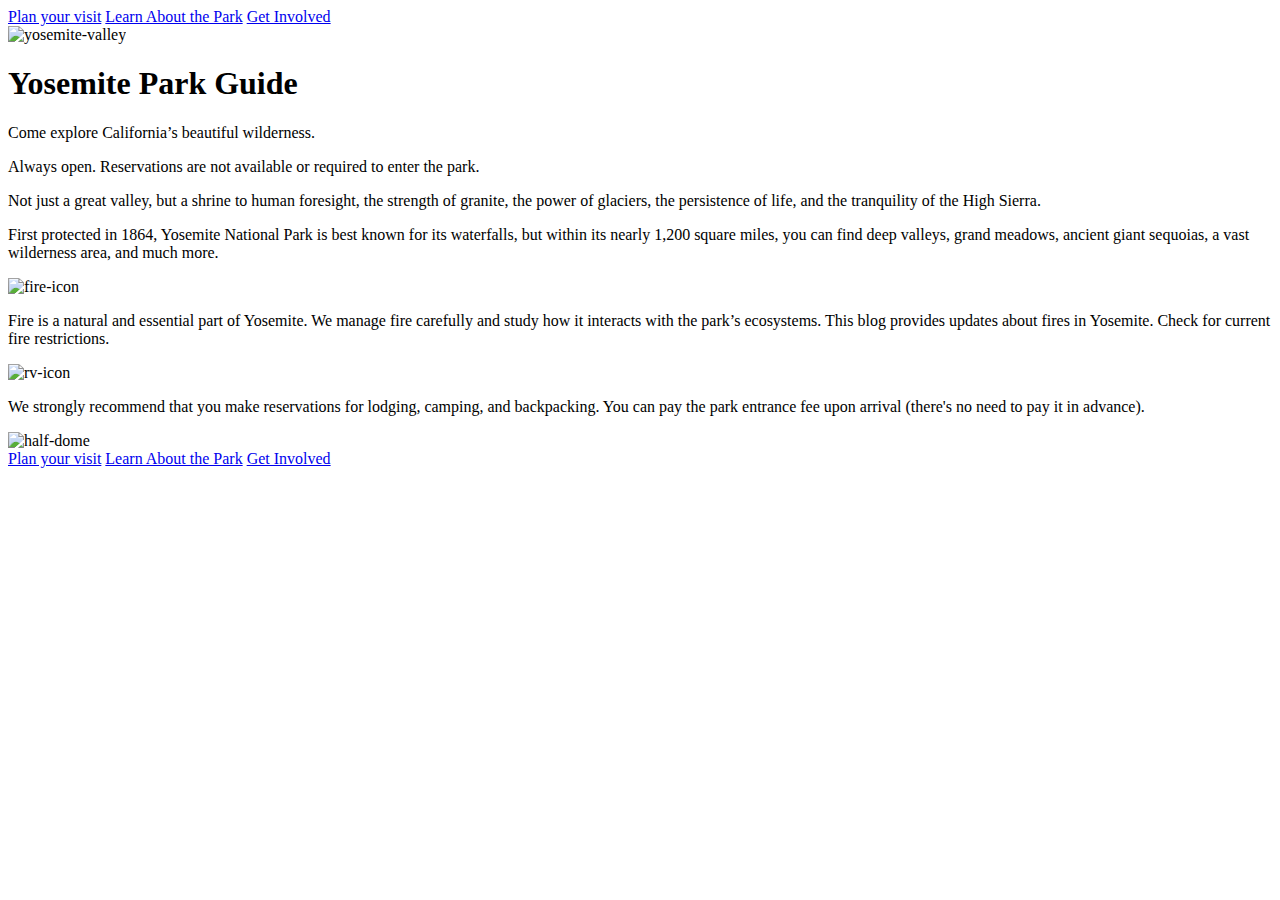
==== index.html @ dfd27735 "added semantic html to raw text in index.html" ====
<!-- Markup the content below with tags and attributes such that it can be styled in CSS-->
<!DOCTYPE html>
<html lang="en">
<head>
<!-- Link your CSS stylesheet -->
    <link rel="stylesheet" href="index.css">
</head>
<body>
  <nav class="nav-top">
    <a href="#">Plan your visit</a>
    <a href="#">Learn About the Park</a>
    <a href="#">Get Involved</a>
  </nav>
  <section class="header">
    <img src="header_img.jpg" alt="yosemite-valley">
    <h1>
      Yosemite Park Guide
    </h1>
    <p>
      Come explore California’s beautiful wilderness.
    </p>
    <p>
      Always open. Reservations are not available or required to enter the park.
    </p>
  </section>
  <section class="info">
    <p>
      Not just a great valley, but a shrine to human foresight, the strength of granite, the power of glaciers, the persistence of life, and the tranquility of the High Sierra.
    </p>
    <p>
      First protected in 1864, Yosemite National Park is best known for its waterfalls, but within its nearly 1,200 square miles, you can find deep valleys, grand meadows, ancient giant sequoias, a vast wilderness area, and much more.
    </p>
  </section>
  <section class="icon-section">
    <div class="icon-container">
      <img src="https://image.flaticon.com/icons/svg/2979/2979348.svg" alt="fire-icon">
      <p>
        Fire is a natural and essential part of Yosemite. We manage fire carefully and study how it interacts with the park’s ecosystems. This blog provides updates about fires in Yosemite. Check for <span>current fire restrictions</span>.
      </p>
    </div>
    <div class="icon-container">
      <img src="https://image.flaticon.com/icons/svg/820/820374.svg" alt="rv-icon">
      <p>
        We strongly recommend that you make reservations for lodging, camping, and backpacking. You can pay the <span>park entrance fee</span> upon arrival (there's no need to pay it in advance).
      </p>
    </div>
  </section>
  <section class="footer">
    <img src="footer_img.png" alt="half-dome">
  </section>
  <nav class="nav-bottom">
    <a href="#">Plan your visit</a>
    <a href="#">Learn About the Park</a>
    <a href="#">Get Involved</a>
  </nav>  
</body>
</html>
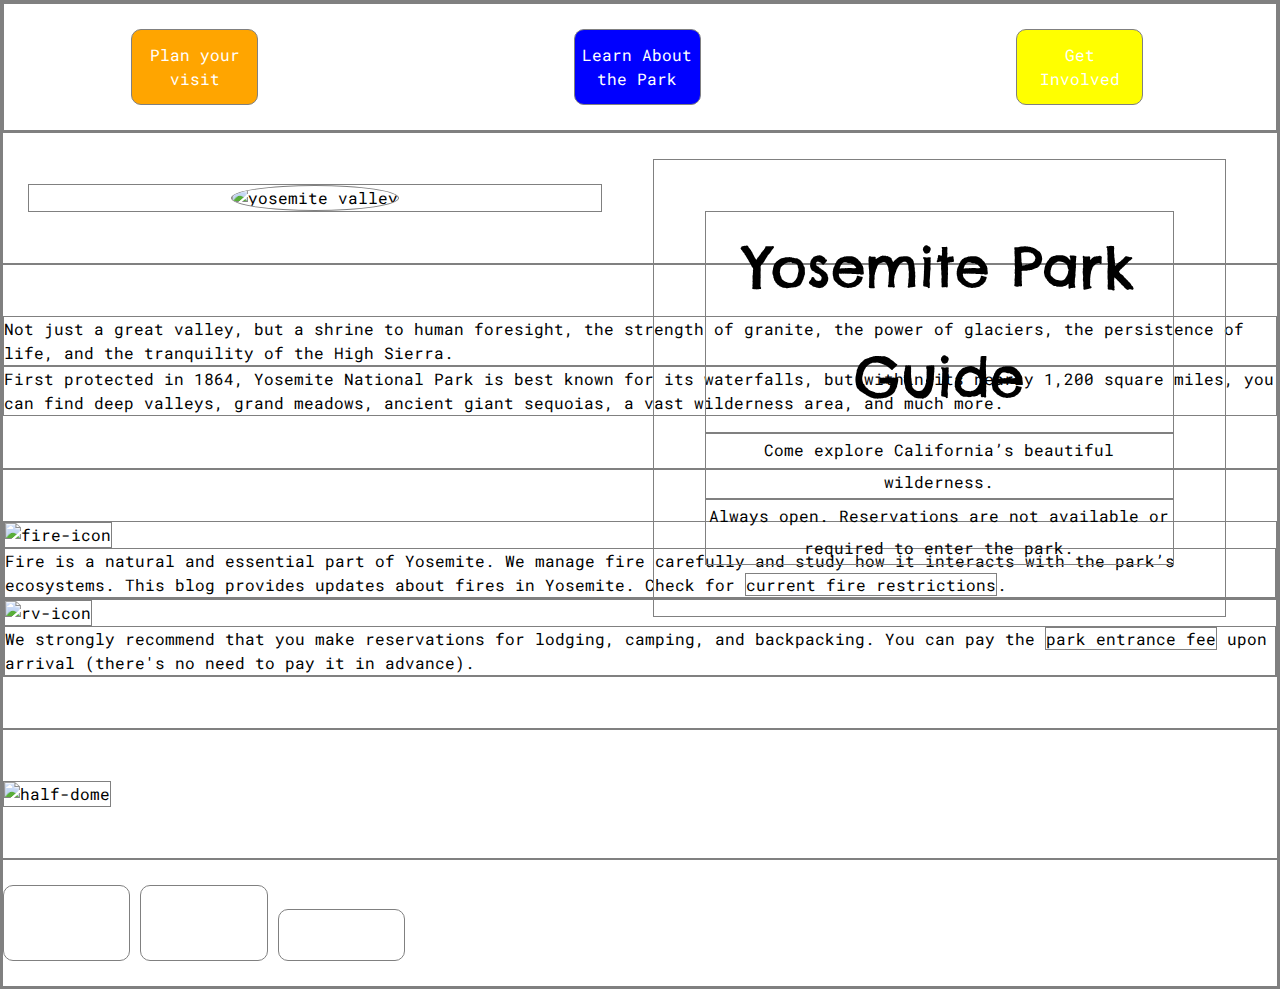
==== commit c6454ddf: "built top two section of site, adjusted html to match brit's outline" ====
--- a/index.html
+++ b/index.html
@@ -2,26 +2,34 @@
 <!DOCTYPE html>
 <html lang="en">
 <head>
+  <!--Link to google fonts-->
+  <link href="https://fonts.googleapis.com/css2?family=Chelsea+Market&family=Roboto+Mono:wght@400;700&display=swap" rel="stylesheet">
 <!-- Link your CSS stylesheet -->
     <link rel="stylesheet" href="index.css">
 </head>
 <body>
-  <nav class="nav-top">
-    <a href="#">Plan your visit</a>
-    <a href="#">Learn About the Park</a>
-    <a href="#">Get Involved</a>
-  </nav>
-  <section class="header">
-    <img src="header_img.jpg" alt="yosemite-valley">
-    <h1>
-      Yosemite Park Guide
-    </h1>
-    <p>
-      Come explore California’s beautiful wilderness.
-    </p>
-    <p>
-      Always open. Reservations are not available or required to enter the park.
-    </p>
+  <header>
+    <nav class="nav-top">
+      <a class="orange" href="#">Plan your<br>visit</a>
+      <a class="blue" href="#">Learn About<br>the Park</a>
+      <a class="yellow"href="#">Get<br>Involved</a>
+    </nav>
+  </header>
+  <section class="top">
+    <div class="left">
+      <img src="assets/header_img.jpg" alt="yosemite valley">
+    </div>
+    <div class="right">
+      <h1>
+        Yosemite Park Guide
+      </h1>
+      <h2>
+        Come explore California’s beautiful wilderness.
+      </h2>
+      <p>
+        Always open. Reservations are not available or required to enter the park.
+      </p>
+    </div>
   </section>
   <section class="info">
     <p>
--- a/index.css
+++ b/index.css
@@ -0,0 +1,120 @@
+html, body, div, span, applet, object, iframe,
+h1, h2, h3, h4, h5, h6, p, blockquote, pre,
+a, abbr, acronym, address, big, cite, code,
+del, dfn, em, img, ins, kbd, q, s, samp,
+small, strike, strong, sub, sup, tt, var,
+b, u, i, center,
+dl, dt, dd, ol, ul, li,
+fieldset, form, label, legend,
+table, caption, tbody, tfoot, thead, tr, th, td,
+article, aside, canvas, details, embed, 
+figure, figcaption, footer, header, hgroup, 
+menu, nav, output, ruby, section, summary,
+time, mark, audio, video {
+	margin: 0;
+	padding: 0;
+	font-size: 100%;
+	font: inherit;
+	vertical-align: baseline;
+}
+/* HTML5 display-role reset for older browsers */
+article, aside, details, figcaption, figure, 
+footer, header, hgroup, menu, nav, section {
+	display: block;
+}
+
+ol, ul {
+	list-style: none;
+}
+blockquote, q {
+	quotes: none;
+}
+blockquote:before, blockquote:after,
+q:before, q:after {
+	content: '';
+	content: none;
+}
+table {
+	border-collapse: collapse;
+	border-spacing: 0;
+}
+
+* {
+    box-sizing: border-box;
+    max-width: 100%;
+    border: 1px solid grey;
+}
+
+/*General Styles*/
+html {
+    font-size: 62.5%;
+}
+
+body {
+    font-size: 1.6rem;
+    line-height: 1.5;
+    font-family: 'Roboto Mono', monospace;
+}
+
+h1 {
+    font-family: 'Chelsea Market', cursive;
+    font-size: 5.5rem;
+}
+
+section {
+    padding: 4% 0;
+}
+
+/*header section styles*/
+nav {
+    padding: 2% 0;
+}
+
+nav a {
+    display: inline-block;
+    padding: 1% 0;
+    border-radius: 10px;
+    width: 10%;
+    text-align: center;
+    color: white;
+    text-decoration: none;
+}
+
+.orange {
+    background-color: orange;
+    margin-left: 10%;
+}
+
+.blue {
+    background-color: blue;
+    margin: 0 24%;
+}
+
+.yellow {
+    background-color: yellow;
+    margin-right: 10%;
+}
+
+/*Top section styles*/
+.top {
+    position: relative;
+}
+
+.top div {
+    display: inline-block;
+    width: 45%;
+    margin: 0 2%;
+    text-align: center;
+}
+
+.left img {
+    border-radius: 50%;
+    width: 60%;
+}
+
+.right {
+    padding: 4%;
+    line-height: 2;
+    position: absolute;
+    top: 20%;
+}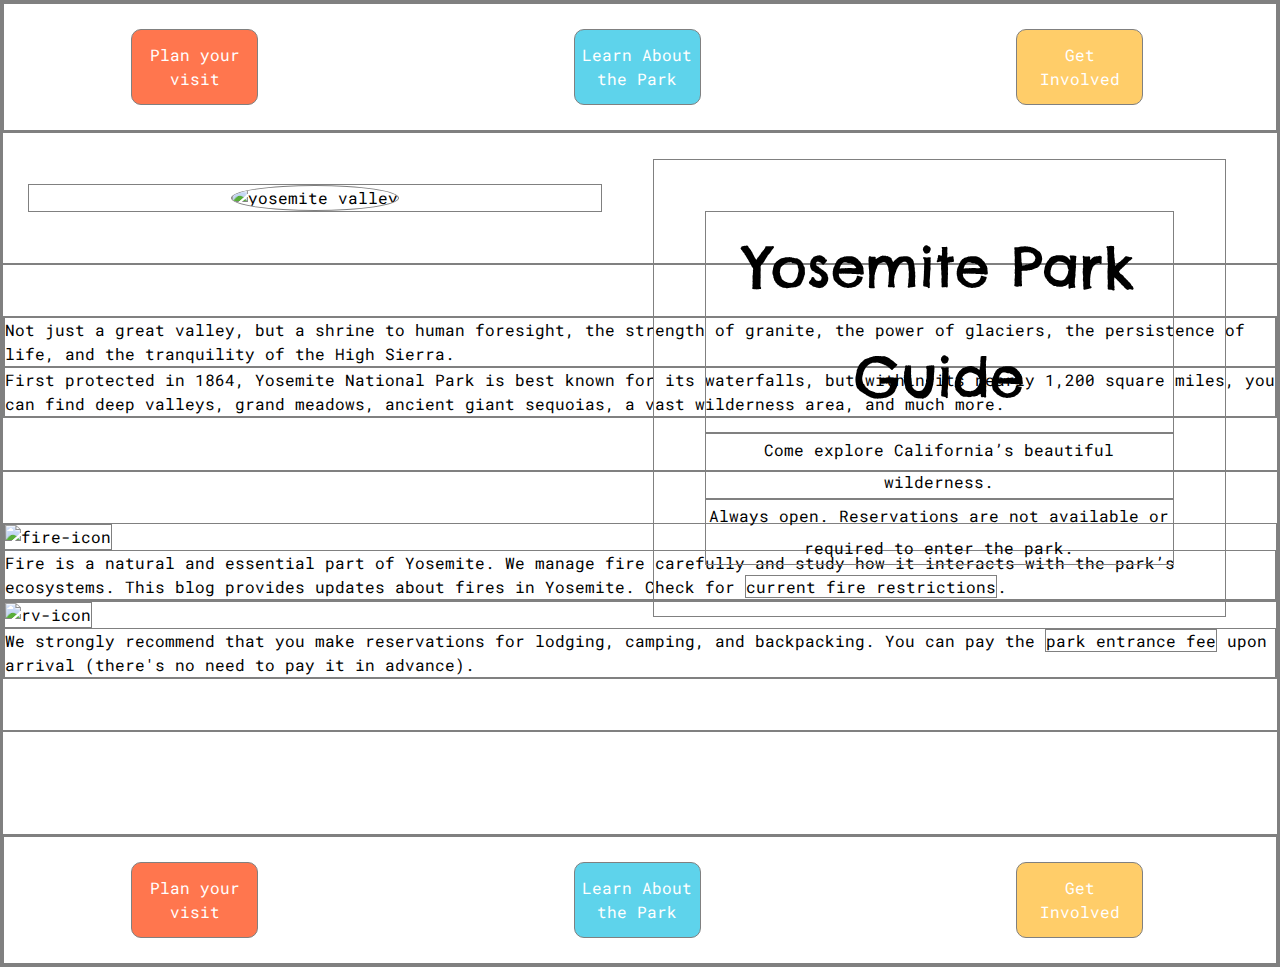
==== commit 5bce257c: "updated html for rest of sections" ====
--- a/index.html
+++ b/index.html
@@ -31,15 +31,17 @@
       </p>
     </div>
   </section>
-  <section class="info">
-    <p>
-      Not just a great valley, but a shrine to human foresight, the strength of granite, the power of glaciers, the persistence of life, and the tranquility of the High Sierra.
-    </p>
-    <p>
-      First protected in 1864, Yosemite National Park is best known for its waterfalls, but within its nearly 1,200 square miles, you can find deep valleys, grand meadows, ancient giant sequoias, a vast wilderness area, and much more.
-    </p>
+  <section class="first-section">
+    <div>
+      <p>
+        Not just a great valley, but a shrine to human foresight, the strength of granite, the power of glaciers, the persistence of life, and the tranquility of the High Sierra.
+      </p>
+      <p>
+        First protected in 1864, Yosemite National Park is best known for its waterfalls, but within its nearly 1,200 square miles, you can find deep valleys, grand meadows, ancient giant sequoias, a vast wilderness area, and much more.
+      </p>
+    </div>
   </section>
-  <section class="icon-section">
+  <section class="second-section">
     <div class="icon-container">
       <img src="https://image.flaticon.com/icons/svg/2979/2979348.svg" alt="fire-icon">
       <p>
@@ -53,13 +55,13 @@
       </p>
     </div>
   </section>
-  <section class="footer">
-    <img src="footer_img.png" alt="half-dome">
-  </section>
-  <nav class="nav-bottom">
-    <a href="#">Plan your visit</a>
-    <a href="#">Learn About the Park</a>
-    <a href="#">Get Involved</a>
-  </nav>  
+  <section class="third-section"></section>
+  <footer>
+    <nav class="nav-top">
+      <a class="orange" href="#">Plan your<br>visit</a>
+      <a class="blue" href="#">Learn About<br>the Park</a>
+      <a class="yellow"href="#">Get<br>Involved</a>
+    </nav>
+  </footer>
 </body>
 </html>
--- a/index.css
+++ b/index.css
@@ -81,17 +81,17 @@
 }
 
 .orange {
-    background-color: orange;
+    background-color: #FF764E;
     margin-left: 10%;
 }
 
 .blue {
-    background-color: blue;
+    background-color: #5ED3EB;
     margin: 0 24%;
 }
 
 .yellow {
-    background-color: yellow;
+    background-color: #FFCD69;
     margin-right: 10%;
 }
 
@@ -117,4 +117,8 @@
     line-height: 2;
     position: absolute;
     top: 20%;
+}
+
+.info {
+    background-color: #DDB9A3;
 }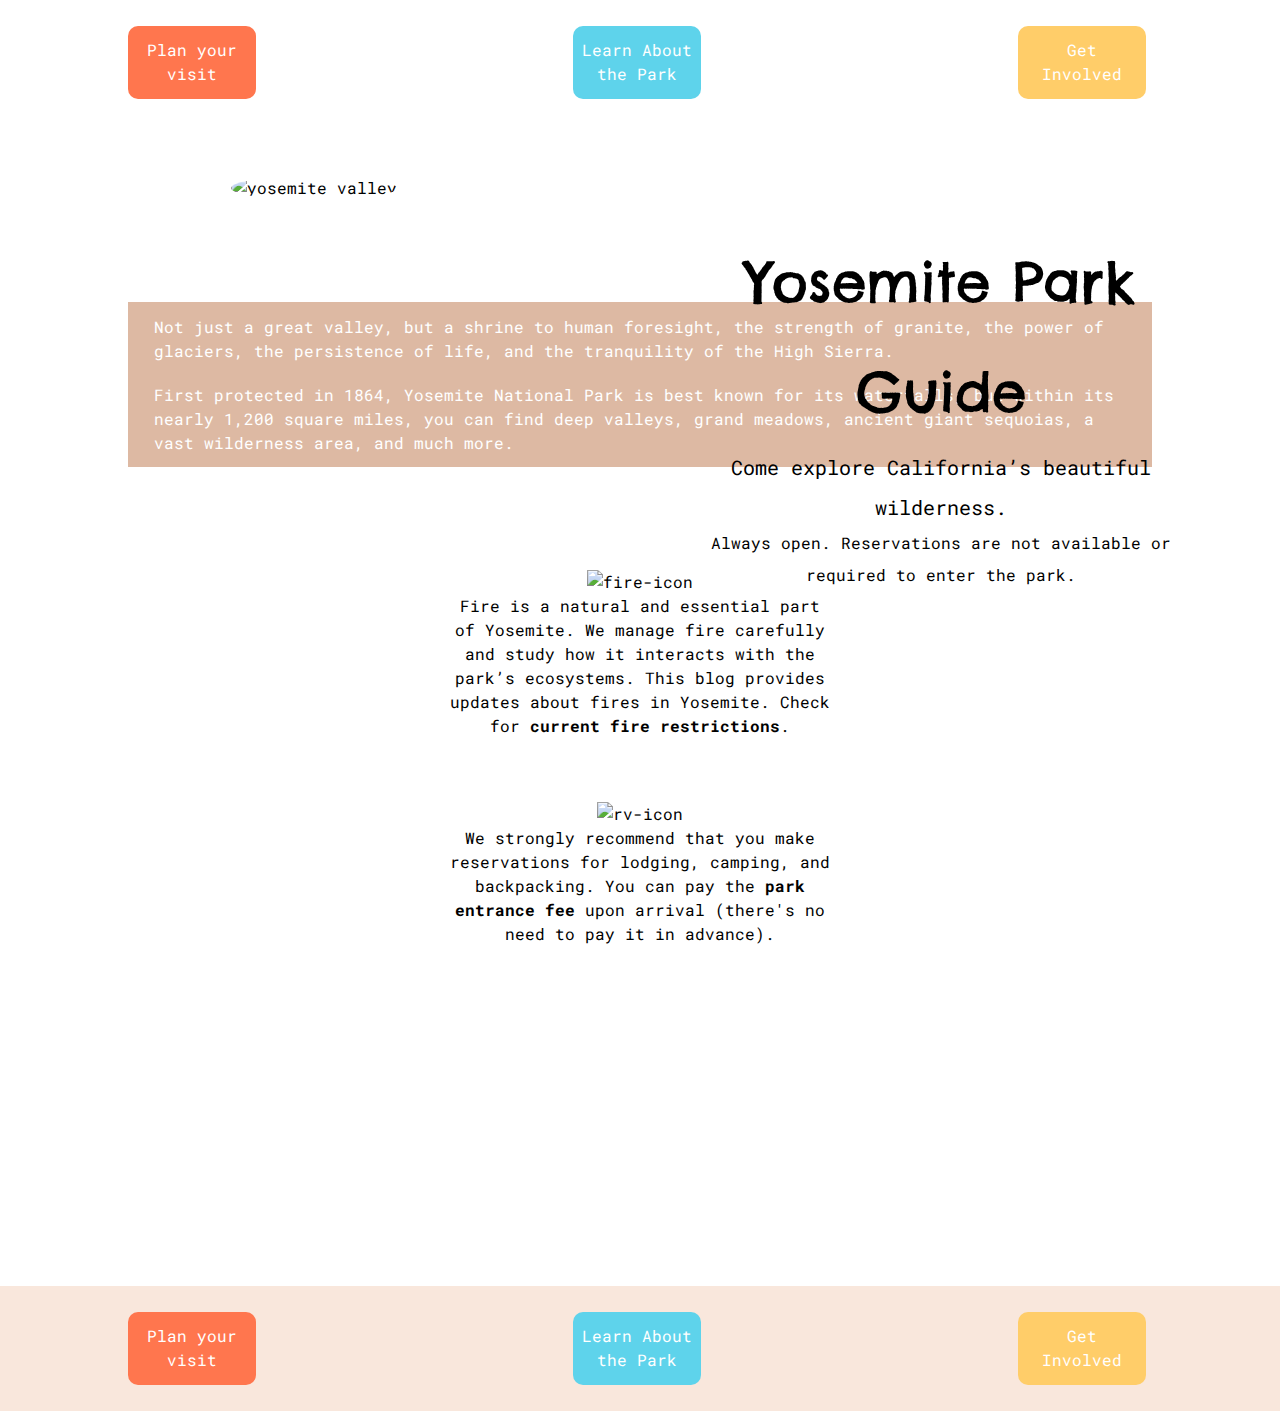
==== commit a5752787: "formatted footer image and paragraphs" ====
--- a/index.html
+++ b/index.html
@@ -1,67 +1,84 @@
 <!-- Markup the content below with tags and attributes such that it can be styled in CSS-->
 <!DOCTYPE html>
 <html lang="en">
-<head>
-  <!--Link to google fonts-->
-  <link href="https://fonts.googleapis.com/css2?family=Chelsea+Market&family=Roboto+Mono:wght@400;700&display=swap" rel="stylesheet">
-<!-- Link your CSS stylesheet -->
-    <link rel="stylesheet" href="index.css">
-</head>
-<body>
-  <header>
-    <nav class="nav-top">
-      <a class="orange" href="#">Plan your<br>visit</a>
-      <a class="blue" href="#">Learn About<br>the Park</a>
-      <a class="yellow"href="#">Get<br>Involved</a>
-    </nav>
-  </header>
-  <section class="top">
-    <div class="left">
-      <img src="assets/header_img.jpg" alt="yosemite valley">
-    </div>
-    <div class="right">
-      <h1>
-        Yosemite Park Guide
-      </h1>
-      <h2>
-        Come explore California’s beautiful wilderness.
-      </h2>
-      <p>
-        Always open. Reservations are not available or required to enter the park.
-      </p>
-    </div>
-  </section>
-  <section class="first-section">
-    <div>
-      <p>
-        Not just a great valley, but a shrine to human foresight, the strength of granite, the power of glaciers, the persistence of life, and the tranquility of the High Sierra.
-      </p>
-      <p>
-        First protected in 1864, Yosemite National Park is best known for its waterfalls, but within its nearly 1,200 square miles, you can find deep valleys, grand meadows, ancient giant sequoias, a vast wilderness area, and much more.
-      </p>
-    </div>
-  </section>
-  <section class="second-section">
-    <div class="icon-container">
-      <img src="https://image.flaticon.com/icons/svg/2979/2979348.svg" alt="fire-icon">
-      <p>
-        Fire is a natural and essential part of Yosemite. We manage fire carefully and study how it interacts with the park’s ecosystems. This blog provides updates about fires in Yosemite. Check for <span>current fire restrictions</span>.
-      </p>
-    </div>
-    <div class="icon-container">
-      <img src="https://image.flaticon.com/icons/svg/820/820374.svg" alt="rv-icon">
-      <p>
-        We strongly recommend that you make reservations for lodging, camping, and backpacking. You can pay the <span>park entrance fee</span> upon arrival (there's no need to pay it in advance).
-      </p>
-    </div>
-  </section>
-  <section class="third-section"></section>
-  <footer>
-    <nav class="nav-top">
-      <a class="orange" href="#">Plan your<br>visit</a>
-      <a class="blue" href="#">Learn About<br>the Park</a>
-      <a class="yellow"href="#">Get<br>Involved</a>
-    </nav>
-  </footer>
-</body>
+  <head>
+    <!--Link to google fonts-->
+    <link
+      href="https://fonts.googleapis.com/css2?family=Chelsea+Market&family=Roboto+Mono:wght@400;700&display=swap"
+      rel="stylesheet"
+    />
+    <!-- Link your CSS stylesheet -->
+    <link rel="stylesheet" href="index.css" />
+  </head>
+  <body>
+    <header>
+      <nav class="nav-top">
+        <a class="orange" href="#">Plan your<br />visit</a>
+        <a class="blue" href="#">Learn About<br />the Park</a>
+        <a class="yellow" href="#">Get<br />Involved</a>
+      </nav>
+    </header>
+    <section class="top">
+      <div class="left">
+        <img src="assets/header_img.jpg" alt="yosemite valley" />
+      </div>
+      <div class="right">
+        <h1>Yosemite Park Guide</h1>
+        <h2>Come explore California’s beautiful wilderness.</h2>
+        <p>
+          Always open. Reservations are not available or required to enter the
+          park.
+        </p>
+      </div>
+    </section>
+    <section class="first-section">
+      <div>
+        <p>
+          Not just a great valley, but a shrine to human foresight, the strength
+          of granite, the power of glaciers, the persistence of life, and the
+          tranquility of the High Sierra.
+        </p>
+
+        <p>
+          First protected in 1864, Yosemite National Park is best known for its
+          waterfalls, but within its nearly 1,200 square miles, you can find
+          deep valleys, grand meadows, ancient giant sequoias, a vast wilderness
+          area, and much more.
+        </p>
+      </div>
+    </section>
+    <section class="second-section">
+      <div class="icon-container">
+        <img
+          src="https://image.flaticon.com/icons/svg/2979/2979348.svg"
+          alt="fire-icon"
+        />
+        <p>
+          Fire is a natural and essential part of Yosemite. We manage fire
+          carefully and study how it interacts with the park’s ecosystems. This
+          blog provides updates about fires in Yosemite. Check for
+          <span>current fire restrictions</span>.
+        </p>
+      </div>
+      <div class="icon-container">
+        <img
+          src="https://image.flaticon.com/icons/svg/820/820374.svg"
+          alt="rv-icon"
+        />
+        <p>
+          We strongly recommend that you make reservations for lodging, camping,
+          and backpacking. You can pay the <span>park entrance fee</span> upon
+          arrival (there's no need to pay it in advance).
+        </p>
+      </div>
+    </section>
+    <section class="third-section"></section>
+    <footer>
+      <nav class="nav-top">
+        <a class="orange" href="#">Plan your<br />visit</a>
+        <a class="blue" href="#">Learn About<br />the Park</a>
+        <a class="yellow" href="#">Get<br />Involved</a>
+      </nav>
+    </footer>
+  </body>
 </html>
--- a/index.css
+++ b/index.css
@@ -1,98 +1,185 @@
-html, body, div, span, applet, object, iframe,
-h1, h2, h3, h4, h5, h6, p, blockquote, pre,
-a, abbr, acronym, address, big, cite, code,
-del, dfn, em, img, ins, kbd, q, s, samp,
-small, strike, strong, sub, sup, tt, var,
-b, u, i, center,
-dl, dt, dd, ol, ul, li,
-fieldset, form, label, legend,
-table, caption, tbody, tfoot, thead, tr, th, td,
-article, aside, canvas, details, embed, 
-figure, figcaption, footer, header, hgroup, 
-menu, nav, output, ruby, section, summary,
-time, mark, audio, video {
-	margin: 0;
-	padding: 0;
-	font-size: 100%;
-	font: inherit;
-	vertical-align: baseline;
+html,
+body,
+div,
+span,
+applet,
+object,
+iframe,
+h1,
+h2,
+h3,
+h4,
+h5,
+h6,
+p,
+blockquote,
+pre,
+a,
+abbr,
+acronym,
+address,
+big,
+cite,
+code,
+del,
+dfn,
+em,
+img,
+ins,
+kbd,
+q,
+s,
+samp,
+small,
+strike,
+strong,
+sub,
+sup,
+tt,
+var,
+b,
+u,
+i,
+center,
+dl,
+dt,
+dd,
+ol,
+ul,
+li,
+fieldset,
+form,
+label,
+legend,
+table,
+caption,
+tbody,
+tfoot,
+thead,
+tr,
+th,
+td,
+article,
+aside,
+canvas,
+details,
+embed,
+figure,
+figcaption,
+footer,
+header,
+hgroup,
+menu,
+nav,
+output,
+ruby,
+section,
+summary,
+time,
+mark,
+audio,
+video {
+  margin: 0;
+  padding: 0;
+  font-size: 100%;
+  font: inherit;
+  vertical-align: baseline;
 }
 /* HTML5 display-role reset for older browsers */
-article, aside, details, figcaption, figure, 
-footer, header, hgroup, menu, nav, section {
-	display: block;
-}
-
-ol, ul {
-	list-style: none;
-}
-blockquote, q {
-	quotes: none;
-}
-blockquote:before, blockquote:after,
-q:before, q:after {
-	content: '';
-	content: none;
+article,
+aside,
+details,
+figcaption,
+figure,
+footer,
+header,
+hgroup,
+menu,
+nav,
+section {
+  display: block;
+}
+
+ol,
+ul {
+  list-style: none;
+}
+blockquote,
+q {
+  quotes: none;
+}
+blockquote:before,
+blockquote:after,
+q:before,
+q:after {
+  content: "";
+  content: none;
 }
 table {
-	border-collapse: collapse;
-	border-spacing: 0;
+  border-collapse: collapse;
+  border-spacing: 0;
 }
 
 * {
-    box-sizing: border-box;
-    max-width: 100%;
-    border: 1px solid grey;
+  box-sizing: border-box;
+  max-width: 100%;
 }
 
 /*General Styles*/
 html {
-    font-size: 62.5%;
+  font-size: 62.5%;
 }
 
 body {
-    font-size: 1.6rem;
-    line-height: 1.5;
-    font-family: 'Roboto Mono', monospace;
+  font-size: 1.6rem;
+  line-height: 1.5;
+  font-family: "Roboto Mono", monospace;
 }
 
 h1 {
-    font-family: 'Chelsea Market', cursive;
-    font-size: 5.5rem;
-}
-
+  font-family: "Chelsea Market", cursive;
+  font-size: 5.5rem;
+}
+
+h2 {
+    font-size: 2rem;
+}
 section {
-    padding: 4% 0;
+  padding: 4% 0;
 }
 
 /*header section styles*/
 nav {
-    padding: 2% 0;
+  padding: 2% 0;
 }
 
 nav a {
-    display: inline-block;
-    padding: 1% 0;
-    border-radius: 10px;
-    width: 10%;
-    text-align: center;
-    color: white;
-    text-decoration: none;
+  display: inline-block;
+  padding: 1% 0;
+  border-radius: 10px;
+  width: 10%;
+  text-align: center;
+  color: white;
+  text-decoration: none;
+}
+
+nav a:hover {
+    opacity: 0.5;
 }
 
 .orange {
-    background-color: #FF764E;
-    margin-left: 10%;
+  background-color: #ff764e;
+  margin-left: 10%;
 }
 
 .blue {
-    background-color: #5ED3EB;
-    margin: 0 24%;
+  background-color: #5ed3eb;
+  margin: 0 24%;
 }
 
 .yellow {
-    background-color: #FFCD69;
-    margin-right: 10%;
+  background-color: #ffcd69;
+  margin-right: 10%;
 }
 
 /*Top section styles*/
@@ -101,24 +188,57 @@
 }
 
 .top div {
-    display: inline-block;
-    width: 45%;
-    margin: 0 2%;
-    text-align: center;
+  display: inline-block;
+  width: 45%;
+  margin: 0 2%;
+  text-align: center;
 }
 
 .left img {
-    border-radius: 50%;
-    width: 60%;
+  border-radius: 50%;
+  width: 60%;
 }
 
 .right {
-    padding: 4%;
-    line-height: 2;
-    position: absolute;
-    top: 20%;
-}
-
-.info {
-    background-color: #DDB9A3;
-}+  padding: 4%;
+  line-height: 2;
+  position: absolute;
+}
+
+.first-section div {
+  background-color: #ddb9a3;
+  width: 80%;
+  margin: 0 auto;
+  color: white;
+  padding: 1% 2%;
+}
+
+.first-section div p:first-child{
+    margin-bottom: 2%;
+}
+
+.second-section .icon-container {
+  width: 30%;
+  margin: 0 auto 5%;
+  text-align: center;
+}
+
+.second-section .icon-container img {
+  width: 60%;
+}
+
+span {
+  font-weight: bold;
+}
+
+.third-section {
+  height: 25vh;
+  background-image: url("assets/footer_img.jpg");
+  background-size: cover;
+  background-position: center;
+  background-repeat: no-repeat;
+}
+
+footer {
+  background-color: #f9e7dc;
+}
